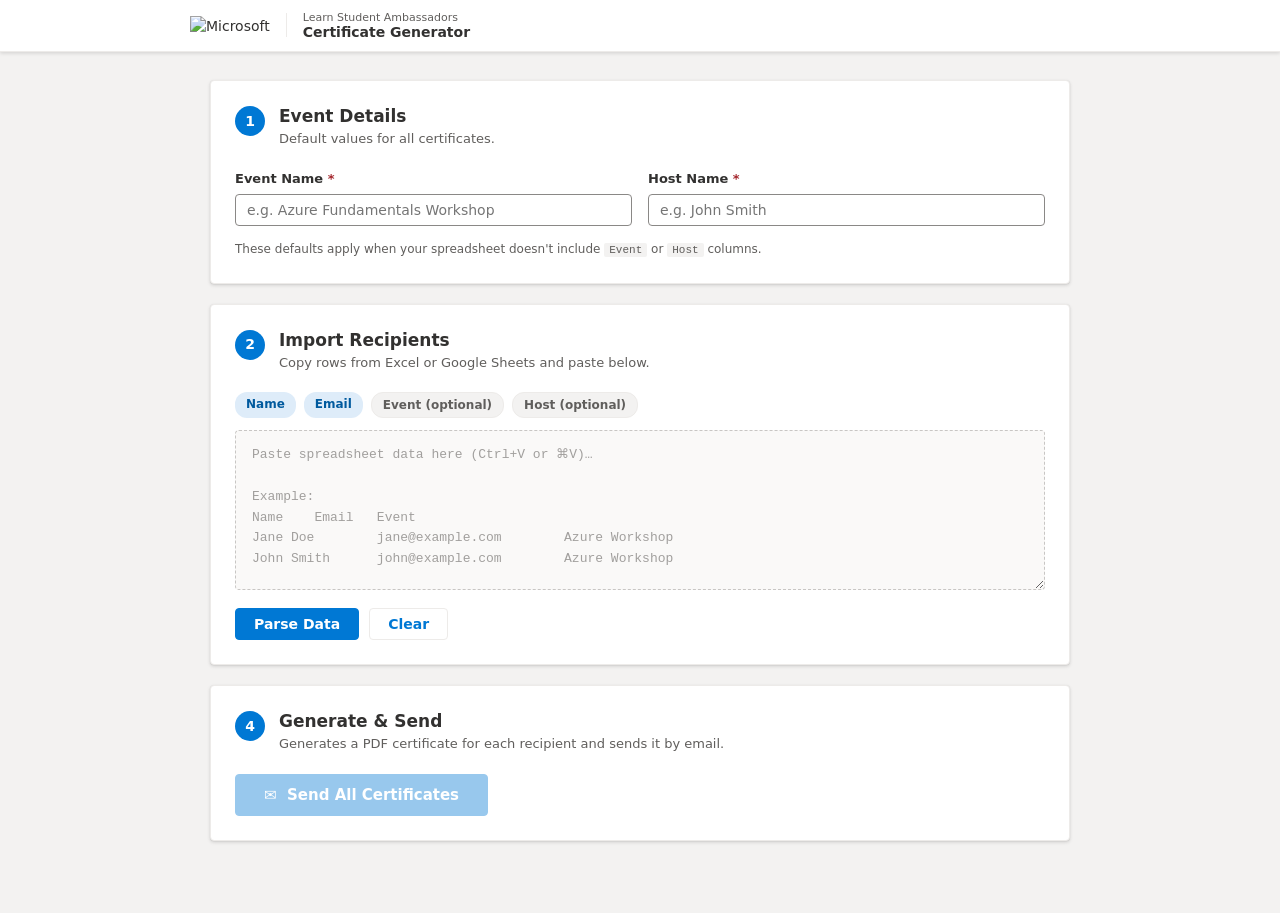
==== index.html @ 76dac726 "first commit" ====
<!doctype html>
<html lang="en">
  <head>
    <meta charset="UTF-8" />
    <meta name="viewport" content="width=device-width, initial-scale=1.0" />
    <title>MLSA Certificate Generator</title>
    <link rel="stylesheet" href="style.css" />
  </head>
  <body>
    <!-- ── Header ──────────────────────────────────────────────────────────── -->
    <header class="app-header">
      <div class="header-inner">
        <img
          src="https://upload.wikimedia.org/wikipedia/commons/9/96/Microsoft_logo_%282012%29.svg"
          alt="Microsoft"
          class="ms-logo"
        />
        <div class="header-divider"></div>
        <div class="header-text">
          <span class="brand-name">Learn Student Ambassadors</span>
          <span class="app-name">Certificate Generator</span>
        </div>
      </div>
    </header>

    <main class="app-main">
      <!-- ── Step 1: Event Details ─────────────────────────────────────────── -->
      <section class="card" id="step-config">
        <div class="step-header">
          <div class="step-badge">1</div>
          <div>
            <h2>Event Details</h2>
            <p class="step-desc">Default values for all certificates.</p>
          </div>
        </div>
        <div class="form-row">
          <div class="form-group">
            <label for="global-event"
              >Event Name <span class="required-star">*</span></label
            >
            <input
              type="text"
              id="global-event"
              placeholder="e.g. Azure Fundamentals Workshop"
              autocomplete="off"
              required
            />
          </div>
          <div class="form-group">
            <label for="global-host"
              >Host Name <span class="required-star">*</span></label
            >
            <input
              type="text"
              id="global-host"
              placeholder="e.g. John Smith"
              autocomplete="off"
              required
            />
          </div>
        </div>
        <p class="note">
          These defaults apply when your spreadsheet doesn't include
          <code>Event</code> or <code>Host</code> columns.
        </p>
      </section>

      <!-- ── Step 2: Import Recipients ─────────────────────────────────────── -->
      <section class="card" id="step-data">
        <div class="step-header">
          <div class="step-badge">2</div>
          <div>
            <h2>Import Recipients</h2>
            <p class="step-desc">
              Copy rows from Excel or Google Sheets and paste below.
            </p>
          </div>
        </div>

        <div class="columns-hint">
          <span class="col-tag col-required">Name</span>
          <span class="col-tag col-required">Email</span>
          <span class="col-tag col-optional">Event&nbsp;(optional)</span>
          <span class="col-tag col-optional">Host&nbsp;(optional)</span>
        </div>

        <div class="paste-wrapper">
          <textarea
            id="paste-area"
            placeholder="Paste spreadsheet data here (Ctrl+V or ⌘V)…

Example:
Name&#9;Email&#9;Event
Jane Doe&#9;jane@example.com&#9;Azure Workshop
John Smith&#9;john@example.com&#9;Azure Workshop"
            spellcheck="false"
          ></textarea>
        </div>

        <div class="action-row">
          <button class="btn btn-primary" id="btn-parse">Parse Data</button>
          <button class="btn btn-ghost" id="btn-clear">Clear</button>
          <span class="status-text" id="parse-status"></span>
        </div>

        <!-- Parse error + format guide (shown only on failure) -->
        <div id="parse-error-box" class="parse-error-box hidden">
          <div class="parse-error-header">
            <span class="parse-error-icon">⚠</span>
            <strong id="parse-error-title"></strong>
          </div>
          <p class="parse-error-body">
            Make sure your data has a <strong>header row</strong> with these
            column names (column order doesn't matter):
          </p>
          <div class="parse-error-columns">
            <div class="pec-row">
              <span class="col-tag col-required">Name</span>
              <span class="pec-desc">Required — recipient's full name</span>
            </div>
            <div class="pec-row">
              <span class="col-tag col-required">Email</span>
              <span class="pec-desc">Required — a valid email address</span>
            </div>
            <div class="pec-row">
              <span class="col-tag col-optional">Event</span>
              <span class="pec-desc"
                >Optional — overrides the Event Name field above</span
              >
            </div>
            <div class="pec-row">
              <span class="col-tag col-optional">Host</span>
              <span class="pec-desc"
                >Optional — overrides the Host Name field above</span
              >
            </div>
          </div>
          <p class="parse-error-example">
            Example (copy from Excel or Google Sheets):
          </p>
          <pre class="parse-error-code">
Name	Email	Event
Jane Doe	jane@example.com	Azure Workshop
John Smith	john@example.com	Azure Workshop</pre
          >
        </div>

        <div id="table-wrapper" class="hidden">
          <p class="table-meta" id="table-meta"></p>
          <div class="table-scroll">
            <table class="data-table">
              <thead>
                <tr>
                  <th>#</th>
                  <th>Name</th>
                  <th>Email</th>
                  <th>Event</th>
                  <th>Host</th>
                  <th></th>
                </tr>
              </thead>
              <tbody id="data-tbody"></tbody>
            </table>
          </div>
        </div>
      </section>

      <!-- ── Step 3: Preview ───────────────────────────────────────────────── -->
      <section class="card hidden" id="step-preview">
        <div class="step-header">
          <div class="step-badge">3</div>
          <div>
            <h2>Preview</h2>
            <p class="step-desc" id="preview-label"></p>
          </div>
          <button class="btn btn-ghost btn-sm close-btn" id="btn-close-preview">
            ✕ Close
          </button>
        </div>
        <div class="preview-nav">
          <button class="btn btn-ghost btn-sm" id="btn-prev">← Prev</button>
          <span id="preview-counter" class="preview-counter-text"></span>
          <button class="btn btn-ghost btn-sm" id="btn-next">Next →</button>
        </div>
        <div class="iframe-wrapper" id="iframe-wrapper">
          <iframe
            id="cert-iframe"
            title="Certificate Preview"
            sandbox="allow-same-origin"
          ></iframe>
        </div>
      </section>

      <!-- ── Step 4: Generate & Send ───────────────────────────────────────── -->
      <section class="card" id="step-send">
        <div class="step-header">
          <div class="step-badge">4</div>
          <div>
            <h2>Generate &amp; Send</h2>
            <p class="step-desc">
              Generates a PDF certificate for each recipient and sends it by
              email.
            </p>
          </div>
        </div>

        <div class="send-area">
          <button class="btn btn-primary btn-large" id="btn-send-all" disabled>
            ✉&nbsp;&nbsp;Send All Certificates
          </button>
          <span class="recipient-count" id="recipient-count"></span>
        </div>

        <div id="progress-area" class="hidden">
          <div class="progress-track">
            <div class="progress-fill" id="progress-fill"></div>
          </div>
          <p class="progress-label" id="progress-label">Sending…</p>
        </div>

        <ul class="results-list hidden" id="results-list"></ul>
      </section>
    </main>

    <script src="app.js"></script>
  </body>
</html>
---- style.css ----
/* ── Design tokens ───────────────────────────────────────────────────────── */
:root {
  --blue:         #0078d4;
  --blue-dark:    #005a9e;
  --blue-light:   #deecf9;
  --text:         #323130;
  --text-muted:   #605e5c;
  --bg:           #f3f2f1;
  --surface:      #ffffff;
  --border:       #edebe9;
  --success:      #107c10;
  --success-bg:   #dff6dd;
  --success-bdr:  #c3e6c3;
  --error:        #a4262c;
  --error-bg:     #fde7e9;
  --error-bdr:    #f5c0c3;
  --radius:       4px;
  --shadow:       0 1.6px 3.6px rgba(0,0,0,.13), 0 .3px .9px rgba(0,0,0,.1);
  --font:         'Segoe UI', system-ui, -apple-system, BlinkMacSystemFont, sans-serif;
  --mono:         'Cascadia Code', 'Consolas', 'Courier New', monospace;
}

/* ── Reset ───────────────────────────────────────────────────────────────── */
*, *::before, *::after { box-sizing: border-box; margin: 0; padding: 0; }

body {
  font-family: var(--font);
  background: var(--bg);
  color: var(--text);
  min-height: 100vh;
  font-size: 14px;
  line-height: 1.5;
}

/* ── Header ──────────────────────────────────────────────────────────────── */
.app-header {
  position: sticky;
  top: 0;
  z-index: 200;
  background: var(--surface);
  border-bottom: 1px solid var(--border);
  box-shadow: var(--shadow);
  height: 52px;
  display: flex;
  align-items: center;
  padding: 0 24px;
}

.header-inner {
  display: flex;
  align-items: center;
  gap: 16px;
  max-width: 900px;
  width: 100%;
  margin: 0 auto;
}

.ms-logo {
  height: 18px;
  flex-shrink: 0;
}

.header-divider {
  width: 1px;
  height: 24px;
  background: var(--border);
  flex-shrink: 0;
}

.brand-name {
  display: block;
  font-size: 11px;
  color: var(--text-muted);
  line-height: 1.2;
}

.app-name {
  display: block;
  font-size: 14px;
  font-weight: 600;
  line-height: 1.2;
}

/* ── Main layout ─────────────────────────────────────────────────────────── */
.app-main {
  max-width: 900px;
  margin: 0 auto;
  padding: 28px 20px 72px;
  display: flex;
  flex-direction: column;
  gap: 20px;
}

/* ── Card ────────────────────────────────────────────────────────────────── */
.card {
  background: var(--surface);
  border: 1px solid var(--border);
  border-radius: var(--radius);
  padding: 24px;
  box-shadow: var(--shadow);
}

/* ── Step header ─────────────────────────────────────────────────────────── */
.step-header {
  display: flex;
  align-items: flex-start;
  gap: 14px;
  margin-bottom: 20px;
}

.step-badge {
  flex-shrink: 0;
  width: 30px;
  height: 30px;
  border-radius: 50%;
  background: var(--blue);
  color: #fff;
  font-weight: 700;
  font-size: 14px;
  display: flex;
  align-items: center;
  justify-content: center;
  margin-top: 1px;
}

.step-header h2 {
  font-size: 17px;
  font-weight: 600;
  line-height: 1.3;
}

.step-desc {
  font-size: 13px;
  color: var(--text-muted);
  margin-top: 2px;
}

.close-btn {
  margin-left: auto;
  flex-shrink: 0;
}

/* ── Form ────────────────────────────────────────────────────────────────── */
.form-row {
  display: grid;
  grid-template-columns: 1fr 1fr;
  gap: 16px;
}

.form-group {
  display: flex;
  flex-direction: column;
  gap: 6px;
}

label {
  font-size: 13px;
  font-weight: 600;
}

input[type="text"] {
  width: 100%;
  padding: 7px 11px;
  font-size: 14px;
  font-family: var(--font);
  color: var(--text);
  border: 1px solid #8a8886;
  border-radius: var(--radius);
  outline: none;
  transition: border-color .15s, box-shadow .15s;
}

input[type="text"]:focus {
  border-color: var(--blue);
  box-shadow: 0 0 0 1px var(--blue);
}

/* Required field — missing value */
input.input-missing {
  border-color: var(--error);
  background: var(--error-bg);
}

input.input-missing:focus {
  box-shadow: 0 0 0 1px var(--error);
}

.required-star {
  color: var(--error);
  font-weight: 700;
}

.note {
  margin-top: 14px;
  font-size: 12px;
  color: var(--text-muted);
}

.note code {
  font-family: var(--mono);
  font-size: 11px;
  background: var(--bg);
  padding: 1px 5px;
  border-radius: 2px;
}

/* ── Column tags ─────────────────────────────────────────────────────────── */
.columns-hint {
  display: flex;
  flex-wrap: wrap;
  gap: 8px;
  margin-bottom: 12px;
}

.col-tag {
  font-size: 12px;
  font-weight: 600;
  padding: 3px 11px;
  border-radius: 12px;
}

.col-required {
  background: var(--blue-light);
  color: var(--blue-dark);
}

.col-optional {
  background: var(--bg);
  color: var(--text-muted);
  border: 1px solid var(--border);
}

/* ── Paste textarea ──────────────────────────────────────────────────────── */
.paste-wrapper { position: relative; }

textarea {
  width: 100%;
  height: 160px;
  padding: 14px 16px;
  font-size: 13px;
  font-family: var(--mono);
  color: var(--text);
  background: #faf9f8;
  border: 1.5px dashed #c8c6c4;
  border-radius: var(--radius);
  resize: vertical;
  outline: none;
  transition: border-color .15s, background .15s;
  line-height: 1.6;
}

textarea:focus {
  border-color: var(--blue);
  border-style: solid;
  background: var(--surface);
}

textarea::placeholder { color: #a19f9d; }

/* ── Action row ──────────────────────────────────────────────────────────── */
.action-row {
  display: flex;
  align-items: center;
  gap: 10px;
  margin-top: 12px;
  flex-wrap: wrap;
}

.status-text         { font-size: 13px; color: var(--text-muted); }
.status-text.success { color: var(--success); }
.status-text.error   { color: var(--error); }

/* ── Buttons ─────────────────────────────────────────────────────────────── */
.btn {
  display: inline-flex;
  align-items: center;
  gap: 6px;
  padding: 7px 18px;
  font-size: 14px;
  font-family: var(--font);
  font-weight: 600;
  border-radius: var(--radius);
  border: 1px solid transparent;
  cursor: pointer;
  transition: background .12s, border-color .12s, color .12s, opacity .12s;
  white-space: nowrap;
  text-decoration: none;
}

.btn:disabled { opacity: .4; cursor: not-allowed; pointer-events: none; }

.btn-primary {
  background: var(--blue);
  color: #fff;
  border-color: var(--blue);
}
.btn-primary:hover { background: var(--blue-dark); border-color: var(--blue-dark); }

.btn-ghost {
  background: transparent;
  color: var(--blue);
  border-color: var(--border);
}
.btn-ghost:hover { background: var(--blue-light); border-color: var(--blue); }

.btn-sm    { padding: 5px 12px; font-size: 13px; }
.btn-large { padding: 11px 28px; font-size: 15px; }

/* ── Data table ──────────────────────────────────────────────────────────── */
.table-meta {
  font-size: 13px;
  color: var(--text-muted);
  margin: 16px 0 8px;
}

.table-scroll {
  overflow-x: auto;
  border: 1px solid var(--border);
  border-radius: var(--radius);
}

.data-table {
  width: 100%;
  border-collapse: collapse;
  font-size: 13px;
}

.data-table th {
  padding: 9px 14px;
  background: var(--bg);
  text-align: left;
  font-size: 11px;
  font-weight: 700;
  text-transform: uppercase;
  letter-spacing: .05em;
  color: var(--text-muted);
  border-bottom: 1px solid var(--border);
  white-space: nowrap;
}

.data-table td {
  padding: 9px 14px;
  border-bottom: 1px solid var(--border);
  vertical-align: middle;
}

.data-table tbody tr:last-child td { border-bottom: none; }
.data-table tbody tr:hover { background: #f9f8f7; }

.cell-num   { color: var(--text-muted); font-size: 12px; }
.cell-name  { font-weight: 600; }
.cell-email { font-family: var(--mono); font-size: 12px; color: var(--text-muted); }
.cell-dim   { color: var(--text-muted); }

/* ── Preview ─────────────────────────────────────────────────────────────── */
.preview-nav {
  display: flex;
  align-items: center;
  gap: 16px;
  margin-bottom: 16px;
}

.preview-counter-text {
  font-size: 13px;
  color: var(--text-muted);
}

/* Dark "light table" for the iframe */
.iframe-wrapper {
  background: #404040;
  border-radius: var(--radius);
  padding: 24px;
  overflow: hidden;
  display: flex;
  justify-content: center;
  /* height is set dynamically by JS */
}

#cert-iframe {
  /* Natural certificate size: 1053 × 757 */
  width: 1053px;
  height: 757px;
  border: none;
  border-radius: 2px;
  box-shadow: 0 8px 40px rgba(0,0,0,.5);
  transform-origin: top center;
  background: white;
  /* scale applied via JS */
}

/* ── Send section ────────────────────────────────────────────────────────── */
.send-area {
  display: flex;
  align-items: center;
  gap: 16px;
  flex-wrap: wrap;
}

.recipient-count {
  font-size: 13px;
  color: var(--text-muted);
}

/* Progress bar */
.progress-track {
  height: 4px;
  background: var(--border);
  border-radius: 2px;
  margin-top: 20px;
  overflow: hidden;
}

.progress-fill {
  height: 100%;
  background: var(--blue);
  border-radius: 2px;
  width: 0%;
  transition: width .35s ease;
}

.progress-label {
  margin-top: 8px;
  font-size: 13px;
  color: var(--text-muted);
}

/* ── Results list ────────────────────────────────────────────────────────── */
.results-list {
  list-style: none;
  margin-top: 16px;
  display: flex;
  flex-direction: column;
  gap: 6px;
}

.result-item {
  display: flex;
  align-items: baseline;
  gap: 10px;
  padding: 9px 14px;
  border-radius: var(--radius);
  font-size: 13px;
  border: 1px solid transparent;
}

.result-item.sent  { background: var(--success-bg); border-color: var(--success-bdr); color: var(--success); }
.result-item.error { background: var(--error-bg);   border-color: var(--error-bdr);   color: var(--error); }

.result-icon { font-size: 15px; flex-shrink: 0; }
.result-name { font-weight: 600; }
.result-addr { font-family: var(--mono); font-size: 12px; opacity: .85; }
.result-msg  { margin-left: auto; font-size: 12px; opacity: .8; }

/* ── Utility ─────────────────────────────────────────────────────────────── */
.hidden { display: none !important; }

/* ── Editable table cells ────────────────────────────────────────────────── */
.cell-editable {
  cursor: text;
  outline: none;
  transition: background .1s, box-shadow .1s;
  min-width: 80px;
  white-space: nowrap;
}

.cell-editable:hover {
  background: #f3f2f1;
}

.cell-editable:focus {
  background: #fff;
  box-shadow: inset 0 0 0 2px var(--blue);
  border-radius: 2px;
  white-space: pre-wrap;
}

/* Placeholder text for optional empty cells */
[contenteditable][data-placeholder]:empty::before {
  content: attr(data-placeholder);
  color: #c0bdbb;
  font-style: italic;
  pointer-events: none;
}

.cell-email-mono {
  font-family: var(--mono);
  font-size: 12px;
  color: var(--text-muted);
}

/* ── Invalid row / cell highlighting ─────────────────────────────────────── */
.row-invalid {
  background: #fff8f8 !important;
  border-left: 3px solid var(--error) !important;
}

.row-invalid:hover {
  background: #fff2f2 !important;
}

.cell-invalid {
  color: var(--error) !important;
  font-weight: 600;
}

.cell-invalid:focus {
  box-shadow: inset 0 0 0 2px var(--error) !important;
}

/* ── Table meta counts ───────────────────────────────────────────────────── */
.count-error { color: var(--error);   font-weight: 600; }
.count-ok    { color: var(--success); font-weight: 600; }

/* ── Parse error box ─────────────────────────────────────────────────────── */
.parse-error-box {
  margin-top: 14px;
  padding: 16px 18px;
  background: var(--error-bg);
  border: 1px solid var(--error-bdr);
  border-left: 4px solid var(--error);
  border-radius: var(--radius);
}

.parse-error-header {
  display: flex;
  align-items: baseline;
  gap: 8px;
  margin-bottom: 10px;
}

.parse-error-icon {
  font-size: 16px;
  color: var(--error);
  flex-shrink: 0;
}

.parse-error-header strong {
  color: var(--error);
  font-size: 14px;
}

.parse-error-body {
  font-size: 13px;
  color: var(--text);
  margin-bottom: 12px;
}

.parse-error-columns {
  display: flex;
  flex-direction: column;
  gap: 6px;
  margin-bottom: 14px;
}

.pec-row {
  display: flex;
  align-items: center;
  gap: 10px;
}

.pec-desc {
  font-size: 12px;
  color: var(--text-muted);
}

.parse-error-example {
  font-size: 12px;
  color: var(--text-muted);
  margin-bottom: 6px;
  font-weight: 600;
}

.parse-error-code {
  font-family: var(--mono);
  font-size: 12px;
  background: rgba(255,255,255,.6);
  border: 1px solid var(--error-bdr);
  border-radius: var(--radius);
  padding: 10px 14px;
  white-space: pre;
  overflow-x: auto;
  color: var(--text);
  line-height: 1.7;
}

/* ── Responsive ──────────────────────────────────────────────────────────── */
@media (max-width: 640px) {
  .form-row { grid-template-columns: 1fr; }
  .app-main { padding: 16px 12px 48px; }
  .card     { padding: 16px; }
}
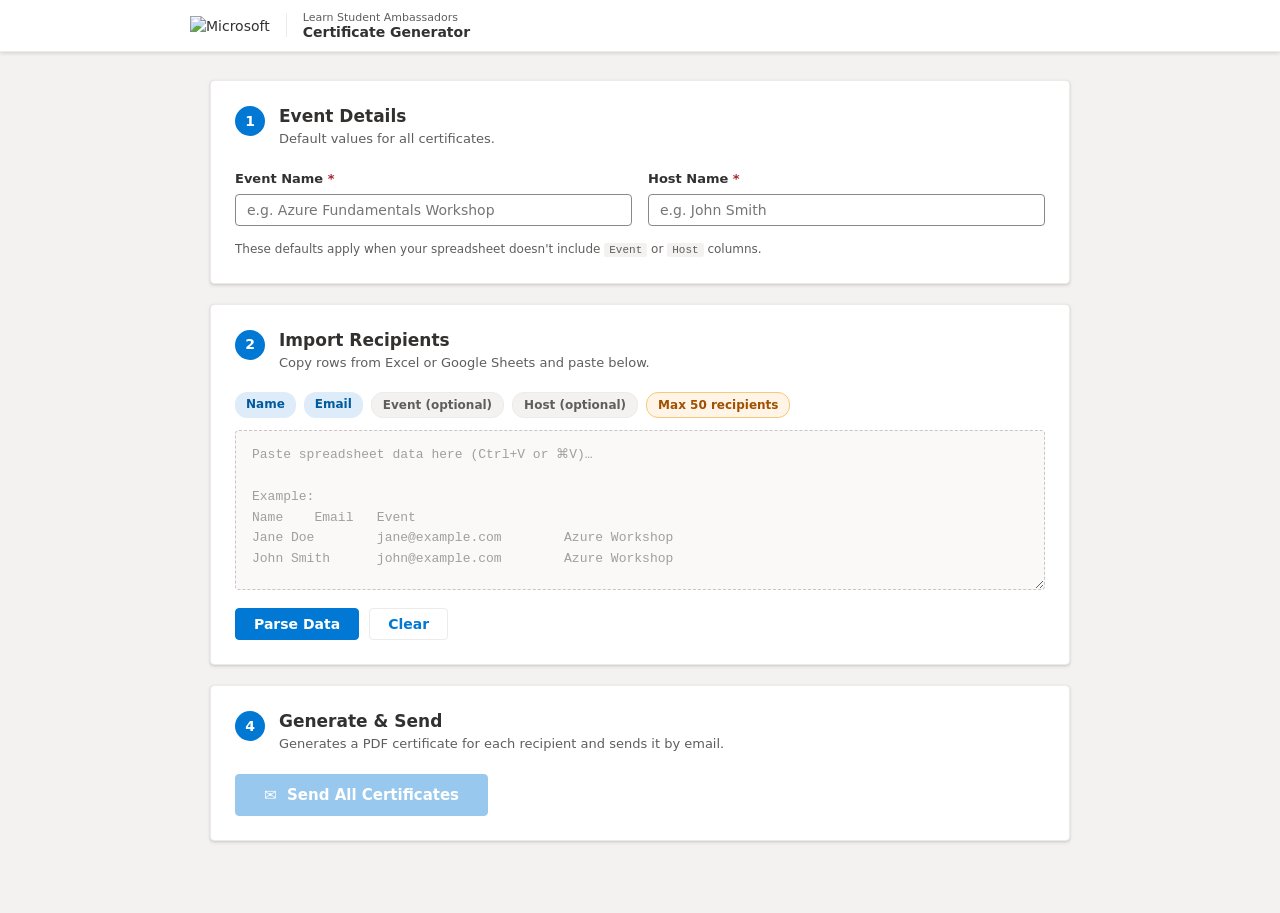
==== commit 7baae966: "feat: update email sending to use SMTP with xhtml2pdf, enhance recipient validation, and improve UI " ====
--- a/index.html
+++ b/index.html
@@ -82,6 +82,7 @@
           <span class="col-tag col-required">Email</span>
           <span class="col-tag col-optional">Event&nbsp;(optional)</span>
           <span class="col-tag col-optional">Host&nbsp;(optional)</span>
+          <span class="col-tag col-limit">Max&nbsp;50&nbsp;recipients</span>
         </div>
 
         <div class="paste-wrapper">
--- a/style.css
+++ b/style.css
@@ -230,6 +230,12 @@
   border: 1px solid var(--border);
 }
 
+.col-limit {
+  background: #fff4e5;
+  color: #a05000;
+  border: 1px solid #f5c97a;
+}
+
 /* ── Paste textarea ──────────────────────────────────────────────────────── */
 .paste-wrapper { position: relative; }
 
